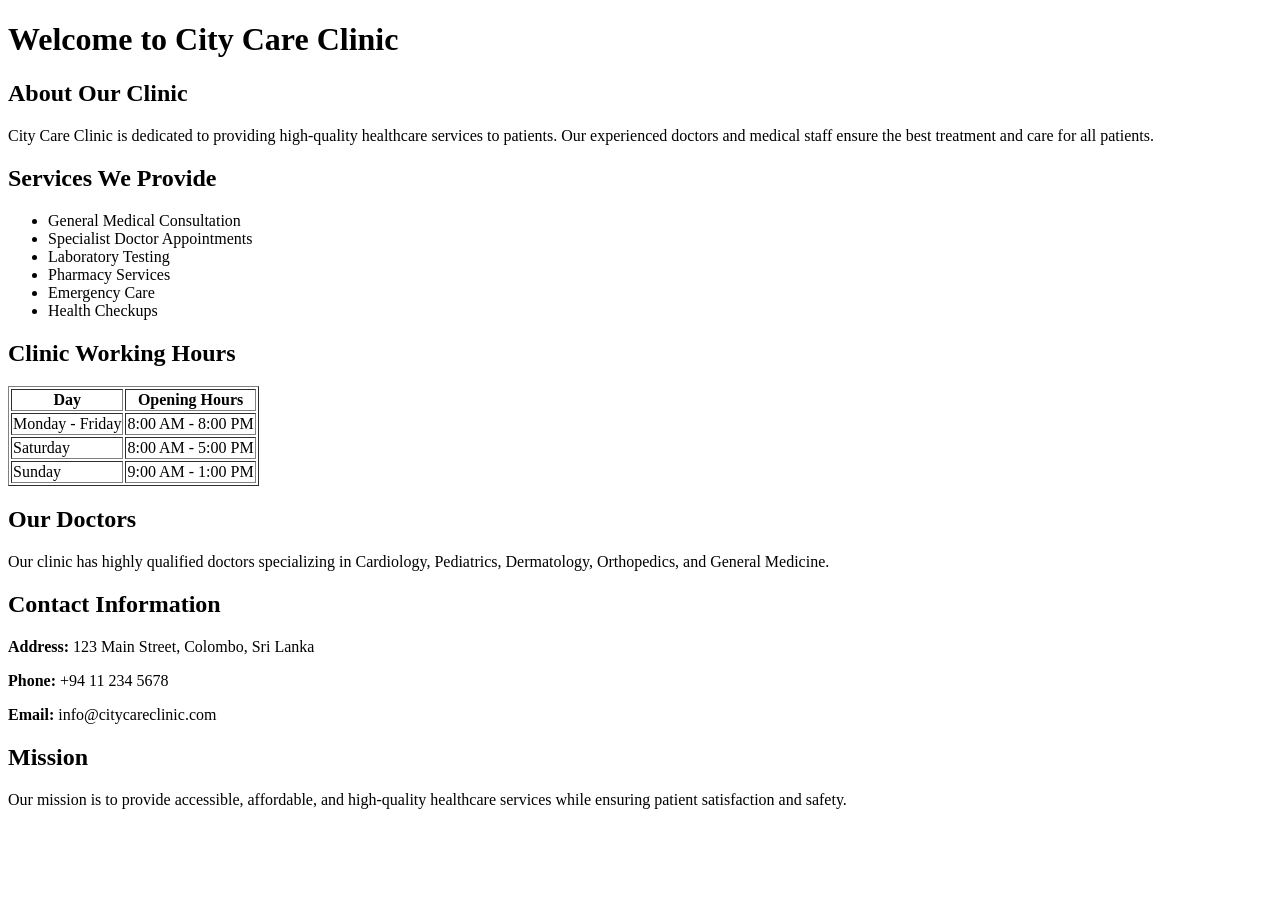
==== pages/about.html @ 06d8e2be "Add about page for City Care Clinic This file contains the HTML structure and content for the City C" ====
<!DOCTYPE html>
<html lang="en">
<head>
    <meta charset="UTF-8">
    <meta name="viewport" content="width=device-width, initial-scale=1.0">
    <title>Clinic Information</title>
</head>
<body>

    <h1>Welcome to City Care Clinic</h1>

    <h2>About Our Clinic</h2>
    <p>
        City Care Clinic is dedicated to providing high-quality healthcare services
        to patients. Our experienced doctors and medical staff ensure the best
        treatment and care for all patients.
    </p>

    <h2>Services We Provide</h2>
    <ul>
        <li>General Medical Consultation</li>
        <li>Specialist Doctor Appointments</li>
        <li>Laboratory Testing</li>
        <li>Pharmacy Services</li>
        <li>Emergency Care</li>
        <li>Health Checkups</li>
    </ul>

    <h2>Clinic Working Hours</h2>
    <table border="1">
        <tr>
            <th>Day</th>
            <th>Opening Hours</th>
        </tr>
        <tr>
            <td>Monday - Friday</td>
            <td>8:00 AM - 8:00 PM</td>
        </tr>
        <tr>
            <td>Saturday</td>
            <td>8:00 AM - 5:00 PM</td>
        </tr>
        <tr>
            <td>Sunday</td>
            <td>9:00 AM - 1:00 PM</td>
        </tr>
    </table>

    <h2>Our Doctors</h2>
    <p>
        Our clinic has highly qualified doctors specializing in Cardiology,
        Pediatrics, Dermatology, Orthopedics, and General Medicine.
    </p>

    <h2>Contact Information</h2>
    <p><strong>Address:</strong> 123 Main Street, Colombo, Sri Lanka</p>
    <p><strong>Phone:</strong> +94 11 234 5678</p>
    <p><strong>Email:</strong> info@citycareclinic.com</p>

    <h2>Mission</h2>
    <p>
        Our mission is to provide accessible, affordable, and high-quality
        healthcare services while ensuring patient satisfaction and safety.
    </p>

</body>
</html>
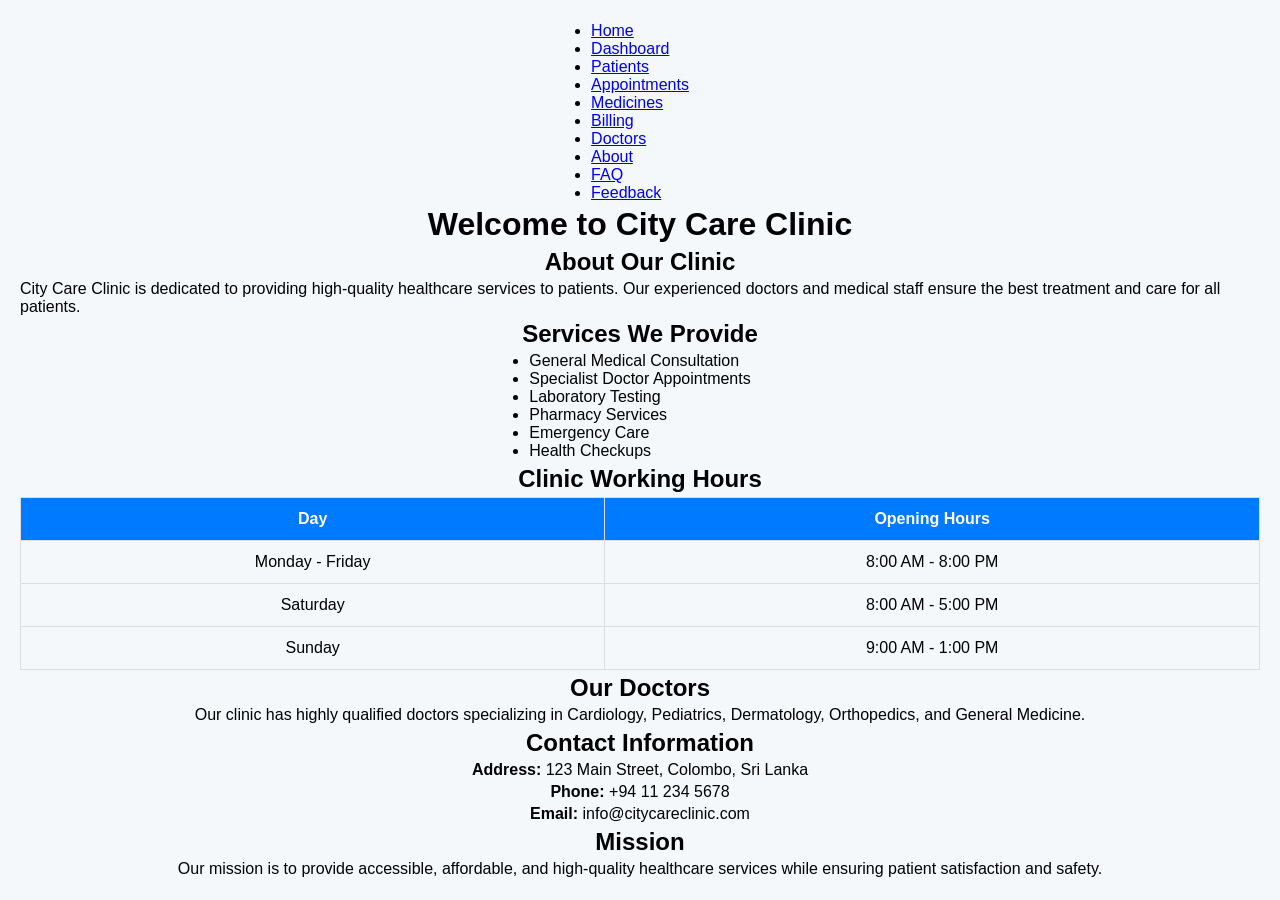
==== commit 953a48ba: "home page changed task 2" ====
--- a/pages/about.html
+++ b/pages/about.html
@@ -4,8 +4,24 @@
     <meta charset="UTF-8">
     <meta name="viewport" content="width=device-width, initial-scale=1.0">
     <title>Clinic Information</title>
+    <link rel="stylesheet" href="../css/styles.css" />
 </head>
 <body>
+
+    <nav>
+        <ul>
+            <li><a href="../index.html">Home</a></li>
+            <li><a href="dashboard.html">Dashboard</a></li>
+            <li><a href="patients.html">Patients</a></li>
+            <li><a href="appointments.html">Appointments</a></li>
+            <li><a href="medicines.html">Medicines</a></li>
+            <li><a href="billing.html">Billing</a></li>
+            <li><a href="doctors.html">Doctors</a></li>
+            <li><a href="about.html">About</a></li>
+            <li><a href="faq.html">FAQ</a></li>
+            <li><a href="feedback.html">Feedback</a></li>
+        </ul>
+    </nav>
 
     <h1>Welcome to City Care Clinic</h1>
 
--- a/css/styles.css
+++ b/css/styles.css
@@ -0,0 +1,55 @@
+* {
+    margin: 0;
+    padding: 0;
+    box-sizing: border-box;
+}
+
+body {
+    font-family: Arial, sans-serif;
+    background-color: #f4f8fb;
+    display: grid;
+    place-items: center;
+    min-height: 100vh;
+    padding: 20px;
+}
+
+.container {
+    width: 100%;
+    max-width: 800px;
+    background: white;
+    padding: 25px;
+    border-radius: 10px;
+    box-shadow: 0 2px 10px rgba(0,0,0,0.1);
+    display: grid;
+    grid-template-rows: auto 1fr;
+    gap: 20px;
+}
+
+.header-flex {
+    display: flex;
+    flex-direction: column;
+    align-items: center;
+    justify-content: center;
+    text-align: center;
+    gap: 5px;
+}
+
+table {
+    width: 100%;
+    border-collapse: collapse;
+}
+
+th, td {
+    padding: 12px;
+    border: 1px solid #ddd;
+    text-align: center;
+}
+
+th {
+    background-color: #007bff;
+    color: white;
+}
+
+tr:hover {
+    background-color: #f1f1f1;
+}
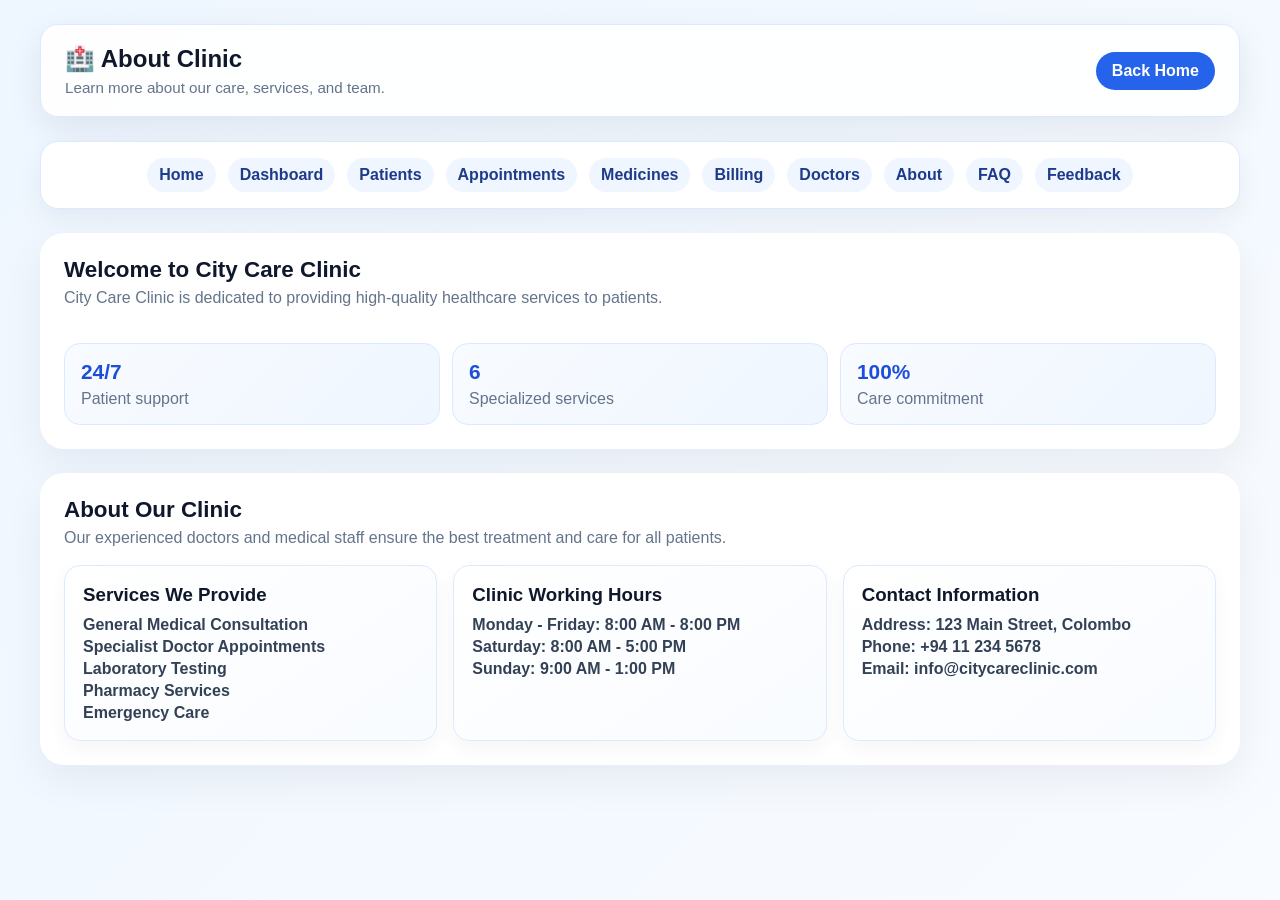
==== commit 50d80501: "fixed navigation bar" ====
--- a/pages/about.html
+++ b/pages/about.html
@@ -7,77 +7,91 @@
     <link rel="stylesheet" href="../css/styles.css" />
 </head>
 <body>
+    <div class="page-shell">
+      <header class="clinic-header">
+        <div class="header-left">
+          <div class="logo">🏥 About Clinic</div>
+          <p class="tagline">Learn more about our care, services, and team.</p>
+        </div>
+        <a class="header-link" href="../index.html">Back Home</a>
+      </header>
 
-    <nav>
+      <nav class="top-nav" aria-label="About page navigation">
         <ul>
-            <li><a href="../index.html">Home</a></li>
-            <li><a href="dashboard.html">Dashboard</a></li>
-            <li><a href="patients.html">Patients</a></li>
-            <li><a href="appointments.html">Appointments</a></li>
-            <li><a href="medicines.html">Medicines</a></li>
-            <li><a href="billing.html">Billing</a></li>
-            <li><a href="doctors.html">Doctors</a></li>
-            <li><a href="about.html">About</a></li>
-            <li><a href="faq.html">FAQ</a></li>
-            <li><a href="feedback.html">Feedback</a></li>
+          <li><a href="../index.html">Home</a></li>
+          <li><a href="dashboard.html">Dashboard</a></li>
+          <li><a href="patients.html">Patients</a></li>
+          <li><a href="appointments.html">Appointments</a></li>
+          <li><a href="medicines.html">Medicines</a></li>
+          <li><a href="billing.html">Billing</a></li>
+          <li><a href="doctors.html">Doctors</a></li>
+          <li><a href="about.html">About</a></li>
+          <li><a href="faq.html">FAQ</a></li>
+          <li><a href="feedback.html">Feedback</a></li>
         </ul>
-    </nav>
+      </nav>
 
-    <h1>Welcome to City Care Clinic</h1>
+      <main class="doctor-main">
+        <section class="section-block doctor-summary">
+          <div class="section-heading">
+            <h1>Welcome to City Care Clinic</h1>
+            <p>City Care Clinic is dedicated to providing high-quality healthcare services to patients.</p>
+          </div>
 
-    <h2>About Our Clinic</h2>
-    <p>
-        City Care Clinic is dedicated to providing high-quality healthcare services
-        to patients. Our experienced doctors and medical staff ensure the best
-        treatment and care for all patients.
-    </p>
+          <div class="doctor-overview">
+            <div class="overview-card">
+              <strong>24/7</strong>
+              <span>Patient support</span>
+            </div>
+            <div class="overview-card">
+              <strong>6</strong>
+              <span>Specialized services</span>
+            </div>
+            <div class="overview-card">
+              <strong>100%</strong>
+              <span>Care commitment</span>
+            </div>
+          </div>
+        </section>
 
-    <h2>Services We Provide</h2>
-    <ul>
-        <li>General Medical Consultation</li>
-        <li>Specialist Doctor Appointments</li>
-        <li>Laboratory Testing</li>
-        <li>Pharmacy Services</li>
-        <li>Emergency Care</li>
-        <li>Health Checkups</li>
-    </ul>
+        <section class="section-block">
+          <div class="section-heading">
+            <h2>About Our Clinic</h2>
+            <p>Our experienced doctors and medical staff ensure the best treatment and care for all patients.</p>
+          </div>
 
-    <h2>Clinic Working Hours</h2>
-    <table border="1">
-        <tr>
-            <th>Day</th>
-            <th>Opening Hours</th>
-        </tr>
-        <tr>
-            <td>Monday - Friday</td>
-            <td>8:00 AM - 8:00 PM</td>
-        </tr>
-        <tr>
-            <td>Saturday</td>
-            <td>8:00 AM - 5:00 PM</td>
-        </tr>
-        <tr>
-            <td>Sunday</td>
-            <td>9:00 AM - 1:00 PM</td>
-        </tr>
-    </table>
+          <div class="doctor-grid">
+            <article class="doctor-card">
+              <h3>Services We Provide</h3>
+              <ul class="doctor-meta">
+                <li>General Medical Consultation</li>
+                <li>Specialist Doctor Appointments</li>
+                <li>Laboratory Testing</li>
+                <li>Pharmacy Services</li>
+                <li>Emergency Care</li>
+              </ul>
+            </article>
 
-    <h2>Our Doctors</h2>
-    <p>
-        Our clinic has highly qualified doctors specializing in Cardiology,
-        Pediatrics, Dermatology, Orthopedics, and General Medicine.
-    </p>
+            <article class="doctor-card">
+              <h3>Clinic Working Hours</h3>
+              <ul class="doctor-meta">
+                <li>Monday - Friday: 8:00 AM - 8:00 PM</li>
+                <li>Saturday: 8:00 AM - 5:00 PM</li>
+                <li>Sunday: 9:00 AM - 1:00 PM</li>
+              </ul>
+            </article>
 
-    <h2>Contact Information</h2>
-    <p><strong>Address:</strong> 123 Main Street, Colombo, Sri Lanka</p>
-    <p><strong>Phone:</strong> +94 11 234 5678</p>
-    <p><strong>Email:</strong> info@citycareclinic.com</p>
-
-    <h2>Mission</h2>
-    <p>
-        Our mission is to provide accessible, affordable, and high-quality
-        healthcare services while ensuring patient satisfaction and safety.
-    </p>
-
+            <article class="doctor-card">
+              <h3>Contact Information</h3>
+              <ul class="doctor-meta">
+                <li>Address: 123 Main Street, Colombo</li>
+                <li>Phone: +94 11 234 5678</li>
+                <li>Email: info@citycareclinic.com</li>
+              </ul>
+            </article>
+          </div>
+        </section>
+      </main>
+    </div>
 </body>
 </html>
--- a/css/styles.css
+++ b/css/styles.css
@@ -1,55 +1,511 @@
+/* ===== Global / Shared Styles ===== */
 * {
-    margin: 0;
-    padding: 0;
-    box-sizing: border-box;
+  margin: 0;
+  padding: 0;
+  box-sizing: border-box;
 }
 
 body {
-    font-family: Arial, sans-serif;
-    background-color: #f4f8fb;
-    display: grid;
-    place-items: center;
-    min-height: 100vh;
+  font-family: Arial, sans-serif;
+  background: linear-gradient(135deg, #eef6ff 0%, #f8fbff 100%);
+  color: #0f172a;
+  min-height: 100vh;
+  padding: 24px;
+}
+
+.page-shell {
+  max-width: 1200px;
+  margin: 0 auto;
+  display: grid;
+  gap: 24px;
+}
+
+.section-block {
+  background: white;
+  padding: 24px;
+  border-radius: 24px;
+  box-shadow: 0 16px 40px rgba(15, 23, 42, 0.06);
+}
+
+.section-heading {
+  margin-bottom: 18px;
+}
+
+.section-heading h2,
+.section-heading h1 {
+  font-size: 1.4rem;
+  margin-bottom: 6px;
+}
+
+.section-heading p {
+  color: #64748b;
+}
+
+.container {
+  width: 100%;
+  max-width: 800px;
+  background: white;
+  padding: 25px;
+  border-radius: 10px;
+  box-shadow: 0 2px 10px rgba(0, 0, 0, 0.1);
+  display: grid;
+  grid-template-rows: auto 1fr;
+  gap: 20px;
+}
+
+.header-flex {
+  display: flex;
+  flex-direction: column;
+  align-items: center;
+  justify-content: center;
+  text-align: center;
+  gap: 5px;
+}
+
+/* ===== Header & Navigation ===== */
+.clinic-header {
+  display: flex;
+  justify-content: space-between;
+  align-items: center;
+  gap: 16px;
+  padding: 20px 24px;
+  background: rgba(255, 255, 255, 0.95);
+  border: 1px solid #dbeafe;
+  border-radius: 18px;
+  box-shadow: 0 12px 35px rgba(15, 23, 42, 0.08);
+}
+
+.header-left {
+  display: flex;
+  flex-direction: column;
+  gap: 6px;
+}
+
+.logo {
+  font-size: 1.5rem;
+  font-weight: 700;
+  color: #0f172a;
+}
+
+.tagline {
+  color: #64748b;
+  font-size: 0.95rem;
+}
+
+.header-link {
+  display: inline-block;
+  padding: 10px 16px;
+  background: #2563eb;
+  color: white;
+  text-decoration: none;
+  border-radius: 999px;
+  font-weight: 600;
+}
+
+.top-nav {
+  background: white;
+  border: 1px solid #dbeafe;
+  border-radius: 18px;
+  padding: 16px 20px;
+  box-shadow: 0 10px 28px rgba(15, 23, 42, 0.06);
+}
+
+.top-nav ul {
+  display: flex;
+  flex-wrap: wrap;
+  justify-content: center;
+  gap: 12px;
+  list-style: none;
+}
+
+.top-nav a {
+  display: inline-block;
+  padding: 8px 12px;
+  border-radius: 999px;
+  text-decoration: none;
+  color: #1e3a8a;
+  background: #eff6ff;
+  font-weight: 600;
+}
+
+.top-nav a:hover {
+  background: #dbeafe;
+}
+
+/* ===== Home Page ===== */
+.home-main {
+  display: flex;
+  flex-direction: column;
+  gap: 24px;
+  margin-top: 24px;
+}
+
+.hero-card {
+  display: grid;
+  grid-template-columns: 1.2fr 0.8fr;
+  gap: 24px;
+  padding: 32px;
+  background: white;
+  border: 1px solid #dbeafe;
+  border-radius: 24px;
+  box-shadow: 0 16px 40px rgba(15, 23, 42, 0.08);
+}
+
+.hero-badge {
+  display: inline-block;
+  margin-bottom: 12px;
+  padding: 6px 12px;
+  background: #dbeafe;
+  color: #1d4ed8;
+  border-radius: 999px;
+  font-size: 0.85rem;
+  font-weight: 700;
+}
+
+.hero-text h1 {
+  font-size: clamp(2rem, 3vw, 2.8rem);
+  line-height: 1.2;
+  margin-bottom: 12px;
+}
+
+.hero-text p {
+  color: #475569;
+  font-size: 1rem;
+  line-height: 1.7;
+  margin-bottom: 18px;
+}
+
+.hero-actions {
+  display: flex;
+  flex-wrap: wrap;
+  gap: 12px;
+}
+
+.btn {
+  display: inline-block;
+  padding: 10px 16px;
+  border-radius: 999px;
+  text-decoration: none;
+  font-weight: 600;
+}
+
+.btn-primary {
+  background: #2563eb;
+  color: white;
+}
+
+.btn-secondary {
+  background: #f1f5f9;
+  color: #0f172a;
+}
+
+.hero-panel {
+  display: grid;
+  gap: 12px;
+}
+
+.panel-stat {
+  padding: 16px;
+  border-radius: 16px;
+  background: linear-gradient(135deg, #f8fbff 0%, #eff6ff 100%);
+  border: 1px solid #dbeafe;
+}
+
+.panel-stat strong {
+  display: block;
+  font-size: 1.3rem;
+  color: #1d4ed8;
+}
+
+.panel-stat span {
+  color: #64748b;
+  font-size: 0.95rem;
+}
+
+.feature-grid {
+  display: grid;
+  grid-template-columns: repeat(auto-fit, minmax(220px, 1fr));
+  gap: 16px;
+}
+
+.feature-card {
+  display: flex;
+  flex-direction: column;
+  gap: 8px;
+  padding: 18px;
+  border: 1px solid #e2e8f0;
+  border-radius: 16px;
+  text-decoration: none;
+  color: inherit;
+  background: #fbfdff;
+  transition: transform 0.2s ease, box-shadow 0.2s ease;
+}
+
+.feature-card:hover {
+  transform: translateY(-2px);
+  box-shadow: 0 8px 22px rgba(37, 99, 235, 0.12);
+}
+
+.feature-card h3 {
+  color: #1d4ed8;
+}
+
+.feature-card p {
+  color: #475569;
+  line-height: 1.5;
+}
+
+/* ===== Doctor Page ===== */
+.doctor-main {
+  display: grid;
+  gap: 24px;
+}
+
+.doctor-summary {
+  display: grid;
+  gap: 18px;
+}
+
+.doctor-overview {
+  display: flex;
+  flex-wrap: wrap;
+  gap: 12px;
+}
+
+.overview-card {
+  flex: 1 1 180px;
+  display: flex;
+  flex-direction: column;
+  gap: 6px;
+  padding: 16px;
+  background: linear-gradient(135deg, #f8fbff 0%, #eff6ff 100%);
+  border: 1px solid #dbeafe;
+  border-radius: 16px;
+}
+
+.overview-card strong {
+  font-size: 1.3rem;
+  color: #1d4ed8;
+}
+
+.overview-card span {
+  color: #64748b;
+}
+
+.doctor-grid {
+  display: grid;
+  grid-template-columns: repeat(auto-fit, minmax(230px, 1fr));
+  gap: 16px;
+}
+
+.doctor-card {
+  display: flex;
+  flex-direction: column;
+  gap: 10px;
+  padding: 18px;
+  background: linear-gradient(145deg, #ffffff 0%, #f8fbff 100%);
+  border: 1px solid #dceafe;
+  border-radius: 16px;
+  box-shadow: 0 8px 20px rgba(15, 23, 42, 0.04);
+}
+
+.doctor-card-top {
+  display: flex;
+  justify-content: space-between;
+  align-items: center;
+  gap: 8px;
+}
+
+.role-badge {
+  padding: 6px 10px;
+  border-radius: 999px;
+  background: #dbeafe;
+  color: #1d4ed8;
+  font-size: 0.8rem;
+  font-weight: 700;
+}
+
+.doctor-card p {
+  color: #475569;
+  line-height: 1.6;
+  font-size: 0.95rem;
+}
+
+.doctor-meta {
+  display: flex;
+  flex-direction: column;
+  gap: 4px;
+  list-style: none;
+  color: #334155;
+  font-weight: 600;
+}
+
+/* ===== Patients Page ===== */
+.card {
+  border: none;
+  border-radius: 20px;
+  box-shadow: 0 8px 25px rgba(0, 0, 0, 0.08);
+}
+
+.nav-pills .nav-link {
+  color: #0d6efd;
+  font-weight: 600;
+  border-radius: 20px;
+}
+
+.nav-pills .nav-link.active {
+  background: #0d6efd;
+  color: white;
+}
+
+.nav-pills .nav-link:hover {
+  background: #3a85f5;
+  color: white;
+}
+
+.search-bar {
+  max-width: 500px;
+  margin: auto;
+}
+
+.search-bar .input-group {
+  border-radius: 30px;
+  overflow: hidden;
+  box-shadow: 0 2px 6px rgba(0, 0, 0, 0.1);
+}
+
+.search-bar .form-control {
+  border: none;
+  border-color: rgb(175, 168, 168);
+  padding-left: 20px;
+}
+
+.search-bar .btn {
+  border: none;
+  padding: 10px 20px;
+  background-color: #0d6efd;
+}
+
+.calendar {
+  width: 100%;
+  height: auto;
+}
+
+.week-days,
+.days {
+  display: grid;
+  grid-template-columns: repeat(7, 1fr);
+  text-align: center;
+}
+
+.week-days div {
+  font-weight: 600;
+  color: #1874fd;
+  margin-bottom: 15px;
+}
+
+.days div {
+  width: 22px;
+  height: 22px;
+  margin: auto;
+  margin-bottom: 10px;
+  display: flex;
+  justify-content: center;
+  align-items: center;
+  border-radius: 50%;
+  cursor: pointer;
+  transition: 0.25s;
+}
+
+.days div:hover {
+  background: grey;
+  color: white;
+}
+
+.today {
+  background: #1874fd;
+  color: white;
+  font-weight: bold;
+}
+
+.other-month {
+  color: #bdbdbd;
+}
+
+.calendar-btn {
+  border: none;
+  background: none;
+  font-size: 22px;
+  color: #666;
+}
+
+.calendar-btn:hover {
+  color: #9b59b6;
+}
+
+/* ===== Tables & Utility Layout ===== */
+table {
+  width: 100%;
+  border-collapse: collapse;
+}
+
+th,
+td {
+  padding: 12px;
+  border: 1px solid #ddd;
+  text-align: center;
+}
+
+th {
+  background-color: #007bff;
+  color: white;
+}
+
+tr:hover {
+  background-color: #f1f1f1;
+}
+
+.grid-container {
+  display: grid;
+  grid-template-columns: repeat(auto-fit, minmax(150px, 1fr));
+  gap: 15px;
+}
+
+/* ===== Demo / Extra ===== */
+.my-box {
+  background-color: blue;
+  color: white;
+  width: 300px;
+  height: 200px;
+  padding-top: 20px;
+  padding-left: 40px;
+  border-radius: 10px;
+  align-items: center;
+}
+
+/* ===== Responsive Design ===== */
+@media (max-width: 760px) {
+  body {
+    padding: 16px;
+  }
+
+  .clinic-header,
+  .hero-card,
+  .section-block {
     padding: 20px;
-}
-
-.container {
-    width: 100%;
-    max-width: 800px;
-    background: white;
-    padding: 25px;
-    border-radius: 10px;
-    box-shadow: 0 2px 10px rgba(0,0,0,0.1);
-    display: grid;
-    grid-template-rows: auto 1fr;
-    gap: 20px;
-}
-
-.header-flex {
-    display: flex;
+  }
+
+  .clinic-header {
     flex-direction: column;
-    align-items: center;
-    justify-content: center;
-    text-align: center;
-    gap: 5px;
-}
-
-table {
-    width: 100%;
-    border-collapse: collapse;
-}
-
-th, td {
-    padding: 12px;
-    border: 1px solid #ddd;
-    text-align: center;
-}
-
-th {
-    background-color: #007bff;
-    color: white;
-}
-
-tr:hover {
-    background-color: #f1f1f1;
-}+    align-items: flex-start;
+  }
+
+  .hero-card {
+    grid-template-columns: 1fr;
+  }
+
+  .doctor-card-top {
+    flex-direction: column;
+    align-items: flex-start;
+  }
+}
